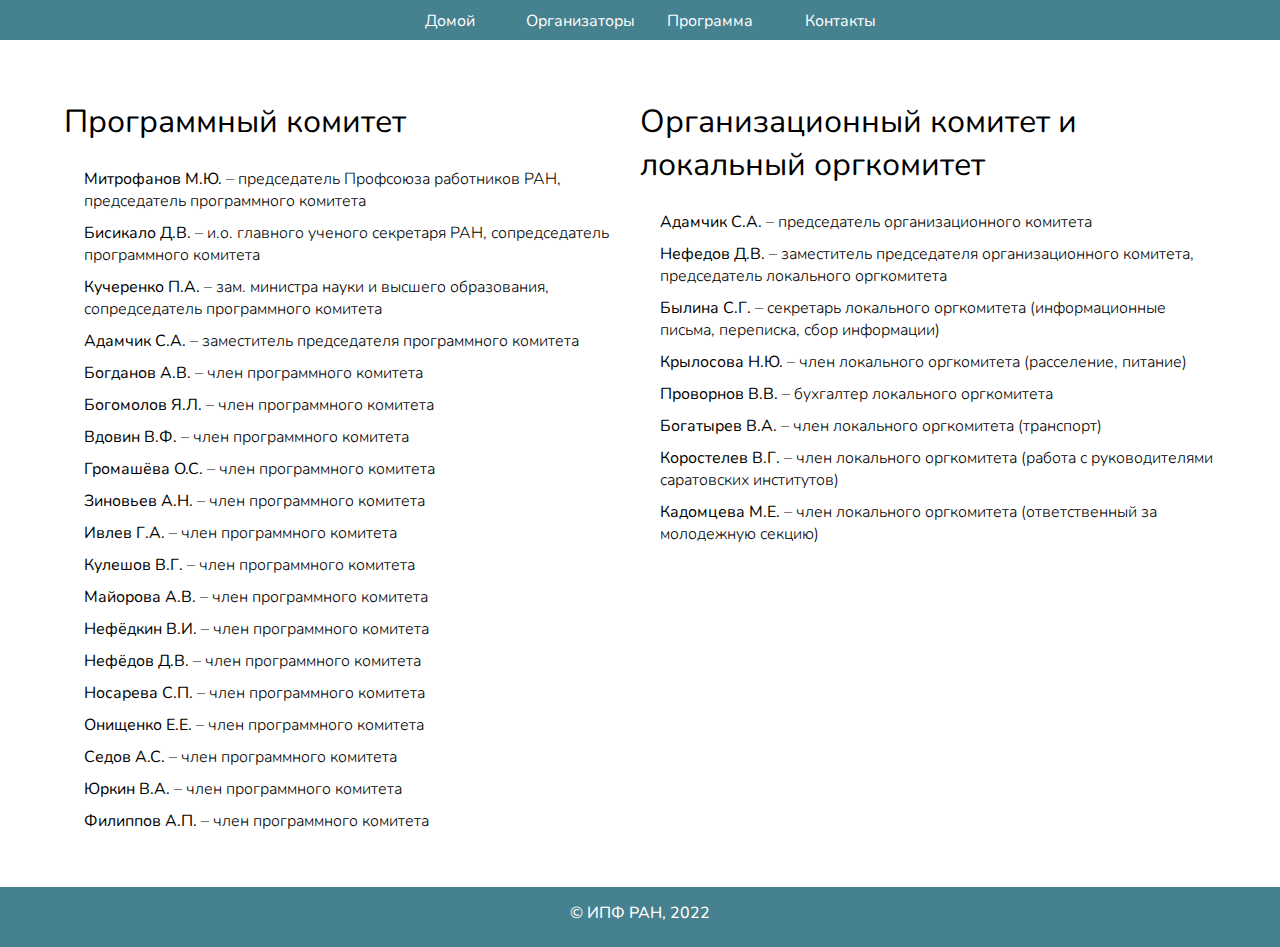
==== com.html @ ff41a003 "v1.0" ====
<html lang="en">
  <head>
    <meta charset="utf-8">
    <meta name="viewport" content="width=device-width, initial-scale=1, shrink-to-fit=no">
    <meta name="description" content="">
    <meta name="author" content="">
    <title>XXVII Всероссийская Ассамблея Профсоюза работников РАН</title>
    <link href="style.css" rel="stylesheet">
    <link rel="preconnect" href="https://fonts.googleapis.com">
    <link rel="preconnect" href="https://fonts.gstatic.com" crossorigin>
    <link href="https://fonts.googleapis.com/css2?family=Nunito:wght@300;800&display=swap" rel="stylesheet">
  </head>
  <body>
    <div class="header">
      <div class="container">
        <div class="header_body">
          <div class = "header_burger">
          <span></span>
        </div>
          <nav class="header_menu">
            <ul class="header_list">
              <li><a href="index.html">Домой</a></li>
              <li><a href="com.html">Организаторы</a></li>
              <li><a href="prog.html">Программа</a></li>
              <li><a href="cont.html">Контакты</a></li>
            </ul>
          </nav>
        </div>
      </div>
    </div>
    <div class="org">
      <div class="container">
        <div class="column_1">
          <p class="heading">Программный комитет </p>
          <p class="name"><b>Митрофанов М.Ю.</b> – председатель Профсоюза работников РАН, председатель программного комитета</p>
          <p class="name"><b>Бисикало Д.В.</b> – и.о. главного ученого секретаря РАН, сопредседатель программного комитета</p>
          <p class="name"><b>Кучеренко П.А.</b> – зам. министра науки и высшего образования, сопредседатель программного комитета</p>
          <p class="name"><b>Адамчик С.А.</b> – заместитель председателя программного комитета</p>
          <p class="name"><b>Богданов А.В.</b> – член программного комитета</p>
          <p class="name"><b>Богомолов Я.Л.</b> – член программного комитета</p>
          <p class="name"><b>Вдовин В.Ф.</b> – член программного комитета</p>
          <p class="name"><b>Громашёва О.С.</b> – член программного комитета</p>
          <p class="name"><b>Зиновьев А.Н.</b> – член программного комитета</p>
          <p class="name"><b>Ивлев Г.А.</b> – член программного комитета</p>
          <p class="name"><b>Кулешов В.Г.</b> – член программного комитета</p>
          <p class="name"><b>Майорова А.В.</b> – член программного комитета</p>
          <p class="name"><b>Нефёдкин В.И.</b> – член программного комитета</p>
          <p class="name"><b>Нефёдов Д.В.</b> – член программного комитета</p>
          <p class="name"><b>Носарева С.П.</b> – член программного комитета</p>
          <p class="name"><b>Онищенко Е.Е.</b> – член программного комитета</p>
          <p class="name"><b>Седов А.С.</b> – член программного комитета</p>
          <p class="name"><b>Юркин В.А.</b> – член программного комитета</p>
          <p class="name"><b>Филиппов А.П.</b> – член программного комитета</p>
        </div>
        <div class="column_2">
          <p class="heading">Организационный комитет и локальный оргкомитет</p>
          <p class="name"><b>Адамчик С.А.</b> – председатель организационного комитета</p>
          <p class="name"><b>Нефедов Д.В.</b> – заместитель председателя организационного комитета, председатель локального оргкомитета</p>
          <p class="name"><b>Былина С.Г.</b> –  секретарь локального оргкомитета (информационные письма, переписка, сбор информации)</p>
          <p class="name"><b>Крылосова Н.Ю.</b> – член локального оргкомитета (расселение, питание)</p>
          <p class="name"><b>Проворнов В.В.</b> – бухгалтер локального оргкомитета</p>
          <p class="name"><b>Богатырев В.А.</b> – член локального оргкомитета (транспорт)</p>
          <p class="name"><b>Коростелев В.Г.</b> – член локального оргкомитета (работа с руководителями саратовских институтов)</p>
          <p class="name"><b>Кадомцева М.Е.</b> – член локального оргкомитета (ответственный за молодежную секцию)</p>
        </div>
      </div>
    </div>
    <div class="footer">
      <div class="container">
        <p> © ИПФ РАН, 2022
      </div>
    </div>
    <script src="https://code.jquery.com/jquery-3.5.1.slim.min.js" integrity="sha384-DfXdz2htPH0lsSSs5nCTpuj/zy4C+OGpamoFVy38MVBnE+IbbVYUew+OrCXaRkfj" crossorigin="anonymous"></script>
    <script type="text/javascript" src="script.js"></script>
  </body>
</html>
---- style.css ----
* {
    margin: 0;
    padding: 0;
}
.header {
  position: fixed;
  width: 100%;
  background-color: #45818E;
  height: 40px;
  z-index: 7;
}
.header > .container {
  position: relative;
  width: 700px;
  height: 40px;
  text-align: center;
  margin: 0 auto;
  z-index: 7;
}
.header_body {
  position: relative;
  display: flex;
  justify-content: center;
}
.header_list {
  display: flex;
  padding: 10px 0 0 0;
  align-items: center;
}
.header_list li {
  list-style: none;
  width: 120px;
  margin: 0 0 0 10px;
  text-align: center;
}
.header_list li:hover {
  font-weight: bold;
}
.header_list a {
  text-decoration: none;
  display: inline-block;
  font-family: 'Nunito', sans-serif;
  font-size: 1em;
  color: #FFFFFF;
}
a {
  text-decoration: underline;
  cursor: pointer;
}
.email, .tel {
  color: #45818E;
}
.sokol_web {
  color: #ffffff;
}
ul {
  padding: 0;
}
.header_burger {
  display: none;
}
.home {
  width: 100%;
  height: 600px;
  position: relative;
  display: flex;
  justify-content: flex-start;
}
.home_img {
  width: 60%;
  height: 600px;
  background-image: url(home.jpg);
  background-size: cover;
  background-position: center right;
}
.title {
  width: 40%;
  height: 600px;
}
.title > .container {
  padding: 160px 30px 0 60px;
}
.title_body {
  text-align: left;
  margin: 0 auto;
  font-family: 'Nunito', sans-serif;
  color: #45818E;
  font-weight: 400;
}
.title_assam {
  font-size: 2.4em;
  font-weight: 400;
  padding: 20px 0 5px 0;
}
.title_date {
  font-size: 2em;
  padding: 5px 0;
}
.title_city {
  font-size: 1.5em;
  padding: 5px 0;
}
.div_1 {
  width: 100%;
  height: auto;
  background-color: #7ca6af;
}
.info_1 {
  width: 60%;
  height: auto;
  margin: 0 auto;
  font-family: 'Nunito', sans-serif;
  color: #ffffff;
  font-weight: 200;
  padding: 40px 30px;
  text-align: justify;
}
.text_1 {
  font-size: 1.3em;
}
.text_2 {
  font-size: 1.5em;
  padding: 5px 0;
}
.div_2 {
  width: 100%;
  min-height: calc(60vh - 60px);
}
.info_2 {
  width: 90%;
  height: auto;
  margin: 0 auto;
  font-family: 'Nunito', sans-serif;
  color: #45818E;
  font-weight: 200;
  padding: 40px 30px;
  text-align: justify;
}
.text_3 {
  font-size: 1.5em;
  padding: 5px 0;
}
.text_4 {
  font-size: 1.3em;
  padding: 0 20px;
}
.text_5 {
  font-size: 1.8em;
  padding: 20px 0 0 0;
}
.text_6 {
  font-size: 1.8em;
}
.footer {
  width: 100%;
  height: 60px;
  background-color: #45818E;
}
.footer > .container {
  width: 30%;
  color: #ffffff;
  margin: 0 auto;
  font-family: 'Nunito', sans-serif;
  font-weight: 500;
  padding: 15px 0 0 0;
  text-align: center;
}
.org {
  width: 100%;
  min-height: calc(100vh - 60px);
}
.org > .container {
  width: 70%;
  margin: 0 auto;
  font-family: 'Nunito', sans-serif;
  font-weight: 400;
  padding: 80px 0 50px 0;
  position: relative;
  display: flex;
  justify-content: flex-start;
  flex-direction: row;
}
.heading {
  font-size: 2em;
  padding: 20px 0 20px 0;
}
.column_1 {
  width: 40%;
}
.column_2 {
  width: 60%;
}
.name {
  font-weight: 300;
  padding: 5px 0 5px 20px;
}
.progr {
  width: 100%;
  min-height: calc(100vh - 60px);
}
.progr > .container {
  width: 70%;
  margin: 0 auto;
  font-family: 'Nunito', sans-serif;
  font-weight: 400;
  padding: 80px 0 50px 0;
}
table {
  width: 100%;
  color: #ffffff;
  border: 5px solid #45818E;
  border-bottom: 0px solid #45818E;
  border-spacing: 0;
  margin: 20px 0;
}
tr {
  border: 0;
  margin: 0;
  padding: 0;
}
td {
  border: 0px solid #45818E;
  padding: 15px;
}
th {
  border: 0px solid #45818E;
  padding: 15px;
  font-weight: normal;
}
.column_date {
  width: 30%;
  text-align: left;
  font-size: 1.5em;
  font-weight: 500;
  background-color: #45818E;
  border-bottom: 5px solid #45818E;
  border-right: 5px solid #45818E;
}
.column_time {
  width: 15%;
  text-align: justify;
  font-size: 1.3em;
  font-weight: 400;
  background-color: #7ca6af;
  border-bottom: 5px solid #45818E;
}
.column_info {
  width: 55%;
  text-align: left;
  font-size: 1.3em;
  font-weight: 400;
  color: #45818E;
  border-bottom: 5px solid #45818E;
}
.cont {
  width: 100%;
  min-height: calc(100vh - 60px);
}
.cont > .container {
  width: 70%;
  margin: 0 auto;
  font-family: 'Nunito', sans-serif;
  font-weight: 400;
  padding: 80px 0 50px 0;
}
.contact {
  font-weight: 300;
  font-size: 1.3em;
  padding: 10px 0 10px 20px;
}
@media (max-width: 2560px) {
  .title > .container {
    padding: 200px 30px 0 80px;
  }
}
@media (max-width: 1440px) {
  .title > .container {
    padding: 140px 30px 0 60px;
  }
  .org > .container {
    width: 90%;
  }
  .column_1 {
    width: 50%;
  }
  .column_2 {
    width: 50%;
  }
}
@media (max-width: 1024px) {
  .title_assam {
    font-size: 1.8em;
  }
  .title_date {
    font-size: 1.6em;
  }
  .title_city {
    font-size: 1.5em;
  }
  .progr > .container {
    width: 90%;
  }
}
@media (max-width: 768px) {
  .home {
    height: 400px;
  }
  .home_img {
    height: 400px;
  }
  .title > .container {
    padding: 100px 30px 0 30px;
  }
  .title_assam {
    font-size: 1.3em;
  }
  .title_date {
    font-size: 1.1em;
  }
  .title_city {
    font-size: 1em;
  }
  .info_1 {
    width: 80%;
  }
  .text_1 {
    font-size: 1.1em;
  }
  .text_2 {
    font-size: 1.3em;
  }
  .text_3 {
    font-size: 1.3em;
  }
  .text_4 {
    font-size: 1.1em;
  }
  .text_5 {
    font-size: 1.5em;
  }
  .text_6 {
    font-size: 1.5em;
  }
  .heading {
    font-size: 1.5em;
    padding: 0 0 20px 20px;
  }
  .column_date {
    font-size: 1.2em;
    width: 30%;
  }
  .column_time {
    font-size: 1em;
    width: 20%;
  }
  .column_info {
    font-size: 1em;
    width: 50%;
  }
  td {
    padding: 10px;
  }
  th {
    padding: 10px;
  }
}
@media (max-width: 426px) {
  .header > .container {
    width: 770px;
    margin: 0;
  }
  .header_burger {
    display: block;
    position: relative;
    width: 30px;
    height: 20px;
    z-index: 7;
  }
  .header_burger.active:before {
    transform:rotate(45deg);
    top: 9px;
  }
  .header_burger.active:after {
    transform:rotate(-45deg);
    bottom: 9px;
  }
  .header_burger.active > span {
    transform: scale(0);
  }
  .header_burger:before, .header_burger:after {
    content: '';
    background-color: #FFFFFF;
    position: absolute;
    width: 100%;
    height: 2px;
    left: 0;
  }
  .header_burger:before {
    top: 0;
    transition: all 0.5s ease 0s;
  }
  .header_burger:after {
    bottom: 0;
    transition: all 0.5s ease 0s;
  }
  .header_burger > span {
    position: absolute;
    background-color: #fff;
    left: 0;
    width: 100%;
    height: 2px;
    top: 9px;
  }
  .header_menu {
    position: fixed;
    top: -100%;
    left: 0;
    width: 100%;
    height: auto;
    background-color: #45818E;
    transition: all 0.5s ease 0s;
  }
  .header_menu.active {
    top: 0;
    transition: all 0.5s ease 0s;
  }
  .header_body {
    position: relative;
    display: flex;
    justify-content: none;
    align-items: center;
    padding: 10px;
  }
  .header_list {
    padding: 40px 0 0 0;
    flex-direction: column;
  }
  .header_list li {
    width: 100%;
    text-align: center;
    margin: 0;
    padding: 5px 0;
    border-top: 1px solid #fff;
    border-bottom: 1px solid #fff;
  }
  .header_list li:hover {
    border-bottom: none;
  }
  .home {
    width: 100%;
    height: auto;
    position: static;
    display: block;
    justify-content: center;
  }
  .home_img {
    width: 100%;
    height: 200px;
    background-image: url(home.jpg);
    background-size: cover;
    background-position: center right;
  }
  .title {
    width: 100%;
    height: 250px;
  }
  .title > .container {
    padding: 50px 30px 0 30px;
  }
  .title_body {
    text-align: center;
  }
  .title_assam {
    font-size: 1.3em;
  }
  .title_date {
    font-size: 1.1em;
  }
  .title_city {
    font-size: 1em;
  }
  .info_1 {
    width: 90%;
    padding: 40px 0;
  }
  .text_1 {
    font-size: 1.1em;
  }
  .text_2 {
    font-size: 1.3em;
  }
  .info_2 {
    padding: 40px 0;
  }
  .text_3 {
    font-size: 1.3em;
  }
  .text_4 {
    font-size: 1.1em;
  }
  .text_5 {
    font-size: 1.3em;
  }
  .text_6 {
    font-size: 1.3em;
  }
  .footer > .container {
    width: 90%;
  }
  .org > .container {
    width: 90%;
    margin: 0 auto;
    padding: 50px 0 50px 0;
    position: relative;
    display: block;
    justify-content: center;
    flex-direction: column;
  }
  .heading {
    font-size: 1.8em;
    padding: 0 0 20px 0;
  }
  .column_1 {
    width: 90%;
    padding: 30px 20px 0 30px;
  }
  .column_2 {
    width: 90%;
    padding: 30px 20px 0 30px;
  }
  .name {
    padding: 5px 0;
  }
  .column_date {
    font-size: 0.8em;
    width: 30%;
  }
  .column_time {
    font-size: 0.8em;
    width: 10%;
  }
  .column_info {
    font-size: 0.8em;
    width: 60%;
  }
  td {
    padding: 8px;
  }
  th {
    padding: 8px;
  }
  .cont > .container {
    width: 80%;
  }
  .contact {
    font-weight: 300;
    font-size: 1.2em;
    padding: 10px 0 10px 0;
  }
}
@media (max-width: 376px) {
  .title {
    height: 280px;
  }
  .header > .container {
    width: 670px;
  }
  .column_1 {
    width: 90%;
    padding: 30px 0 0 15px;
  }
  .column_2 {
    width: 90%;
    padding: 30px 0 0 15px;
  }
}
@media (max-width: 321px) {
  .title {
    height: 300px;
  }
  .header > .container {
    width: 580px;
  }
  .text_1 {
    font-size: 0.8em;
  }
  .text_2 {
    font-size: 1em;
  }
  .text_3 {
    font-size: 1em;
  }
  .text_4 {
    font-size: 0.8em;
  }
  .text_5 {
    font-size: 1em;
  }
  .text_6 {
    font-size: 1em;
  }
  .column_1 {
    padding: 30px 0 0 10px;
  }
  .column_2 {
    padding: 30px 0 0 10px;
  }
  .heading {
    font-size: 1.6em;
  }
  .contact {
    font-size: 1em;
  }
}
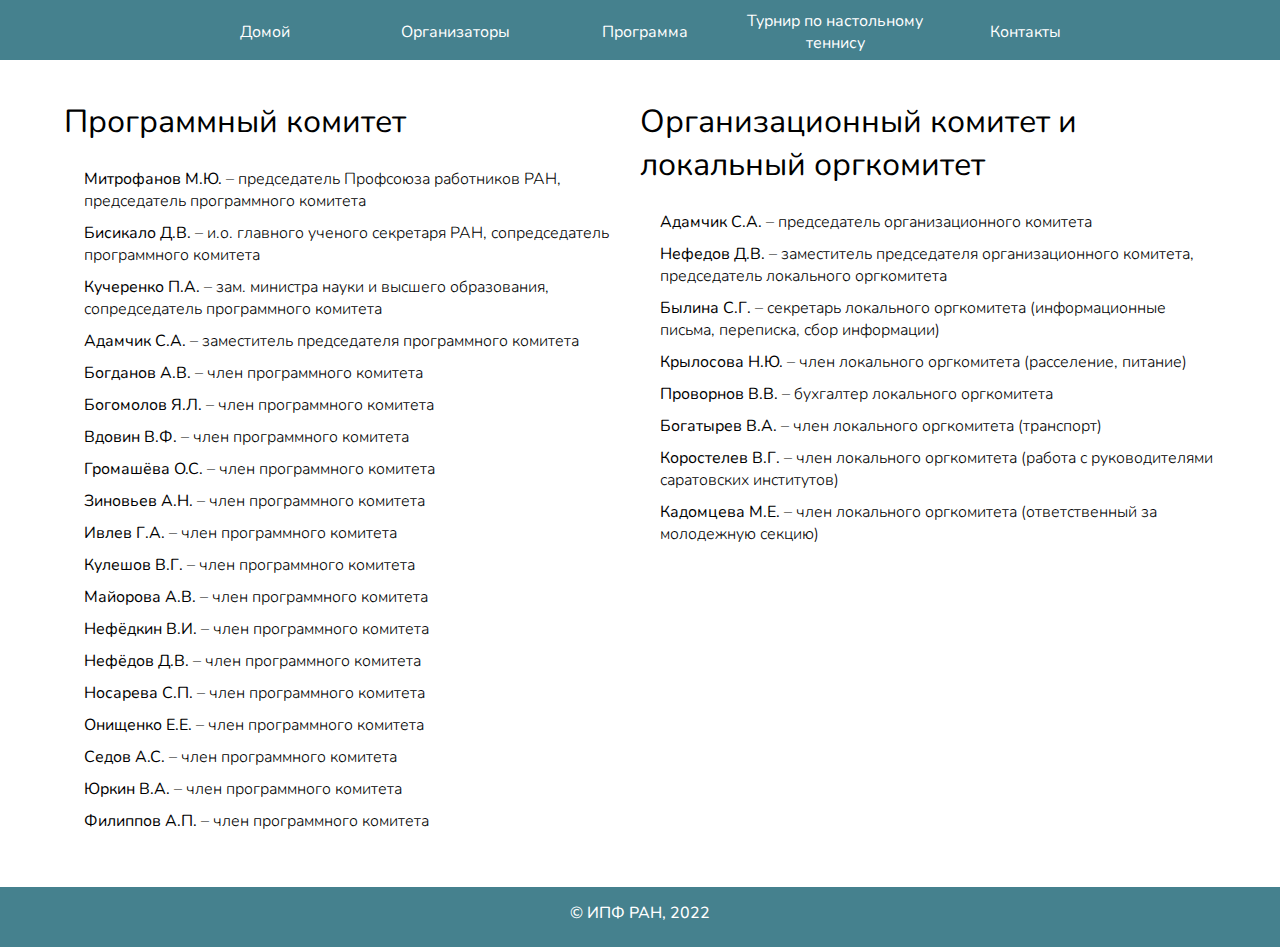
==== commit 5378c19c: "v2.0" ====
--- a/com.html
+++ b/com.html
@@ -22,6 +22,7 @@
               <li><a href="index.html">Домой</a></li>
               <li><a href="com.html">Организаторы</a></li>
               <li><a href="prog.html">Программа</a></li>
+              <li><a href="pingpong.html">Турнир по настольному теннису</a></li>
               <li><a href="cont.html">Контакты</a></li>
             </ul>
           </nav>
--- a/style.css
+++ b/style.css
@@ -6,13 +6,13 @@
   position: fixed;
   width: 100%;
   background-color: #45818E;
-  height: 40px;
+  height: 60px;
   z-index: 7;
 }
 .header > .container {
   position: relative;
-  width: 700px;
-  height: 40px;
+  width: 100%;
+  height: 60px;
   text-align: center;
   margin: 0 auto;
   z-index: 7;
@@ -29,7 +29,7 @@
 }
 .header_list li {
   list-style: none;
-  width: 120px;
+  width: 180px;
   margin: 0 0 0 10px;
   text-align: center;
 }
@@ -131,7 +131,7 @@
   height: auto;
   margin: 0 auto;
   font-family: 'Nunito', sans-serif;
-  color: #45818E;
+  color: #000000;
   font-weight: 200;
   padding: 40px 30px;
   text-align: justify;
@@ -286,89 +286,31 @@
   .column_2 {
     width: 50%;
   }
+  .title_assam {
+    font-size: 2em;
+  }
+  .title_date {
+    font-size: 1.8em;
+  }
+  .title_city {
+    font-size: 1.5em;
+  }
 }
 @media (max-width: 1024px) {
   .title_assam {
-    font-size: 1.8em;
+    font-size: 1.6em;
   }
   .title_date {
-    font-size: 1.6em;
+    font-size: 1.5em;
   }
   .title_city {
-    font-size: 1.5em;
+    font-size: 1.3em;
   }
   .progr > .container {
     width: 90%;
   }
 }
 @media (max-width: 768px) {
-  .home {
-    height: 400px;
-  }
-  .home_img {
-    height: 400px;
-  }
-  .title > .container {
-    padding: 100px 30px 0 30px;
-  }
-  .title_assam {
-    font-size: 1.3em;
-  }
-  .title_date {
-    font-size: 1.1em;
-  }
-  .title_city {
-    font-size: 1em;
-  }
-  .info_1 {
-    width: 80%;
-  }
-  .text_1 {
-    font-size: 1.1em;
-  }
-  .text_2 {
-    font-size: 1.3em;
-  }
-  .text_3 {
-    font-size: 1.3em;
-  }
-  .text_4 {
-    font-size: 1.1em;
-  }
-  .text_5 {
-    font-size: 1.5em;
-  }
-  .text_6 {
-    font-size: 1.5em;
-  }
-  .heading {
-    font-size: 1.5em;
-    padding: 0 0 20px 20px;
-  }
-  .column_date {
-    font-size: 1.2em;
-    width: 30%;
-  }
-  .column_time {
-    font-size: 1em;
-    width: 20%;
-  }
-  .column_info {
-    font-size: 1em;
-    width: 50%;
-  }
-  td {
-    padding: 10px;
-  }
-  th {
-    padding: 10px;
-  }
-}
-@media (max-width: 426px) {
-  .header > .container {
-    width: 770px;
-    margin: 0;
-  }
   .header_burger {
     display: block;
     position: relative;
@@ -428,11 +370,11 @@
     position: relative;
     display: flex;
     justify-content: none;
-    align-items: center;
-    padding: 10px;
+    align-items: baseline;
+    padding: 15px;
   }
   .header_list {
-    padding: 40px 0 0 0;
+    padding: 60px 0 0 0;
     flex-direction: column;
   }
   .header_list li {
@@ -447,6 +389,69 @@
     border-bottom: none;
   }
   .home {
+    height: 400px;
+  }
+  .home_img {
+    height: 400px;
+  }
+  .title > .container {
+    padding: 100px 30px 0 30px;
+  }
+  .title_assam {
+    font-size: 1.1em;
+  }
+  .title_date {
+    font-size: 1em;
+  }
+  .title_city {
+    font-size: 1em;
+  }
+  .info_1 {
+    width: 80%;
+  }
+  .text_1 {
+    font-size: 1.1em;
+  }
+  .text_2 {
+    font-size: 1.3em;
+  }
+  .text_3 {
+    font-size: 1.3em;
+  }
+  .text_4 {
+    font-size: 1.1em;
+  }
+  .text_5 {
+    font-size: 1.5em;
+  }
+  .text_6 {
+    font-size: 1.5em;
+  }
+  .heading {
+    font-size: 1.5em;
+    padding: 0 0 20px 20px;
+  }
+  .column_date {
+    font-size: 1.2em;
+    width: 30%;
+  }
+  .column_time {
+    font-size: 1em;
+    width: 20%;
+  }
+  .column_info {
+    font-size: 1em;
+    width: 50%;
+  }
+  td {
+    padding: 10px;
+  }
+  th {
+    padding: 10px;
+  }
+}
+@media (max-width: 426px) {
+  .home {
     width: 100%;
     height: auto;
     position: static;
@@ -462,7 +467,7 @@
   }
   .title {
     width: 100%;
-    height: 250px;
+    height: auto;
   }
   .title > .container {
     padding: 50px 30px 0 30px;
@@ -560,10 +565,7 @@
 }
 @media (max-width: 376px) {
   .title {
-    height: 280px;
-  }
-  .header > .container {
-    width: 670px;
+    height: auto;
   }
   .column_1 {
     width: 90%;
@@ -576,10 +578,7 @@
 }
 @media (max-width: 321px) {
   .title {
-    height: 300px;
-  }
-  .header > .container {
-    width: 580px;
+    height: auto;
   }
   .text_1 {
     font-size: 0.8em;
